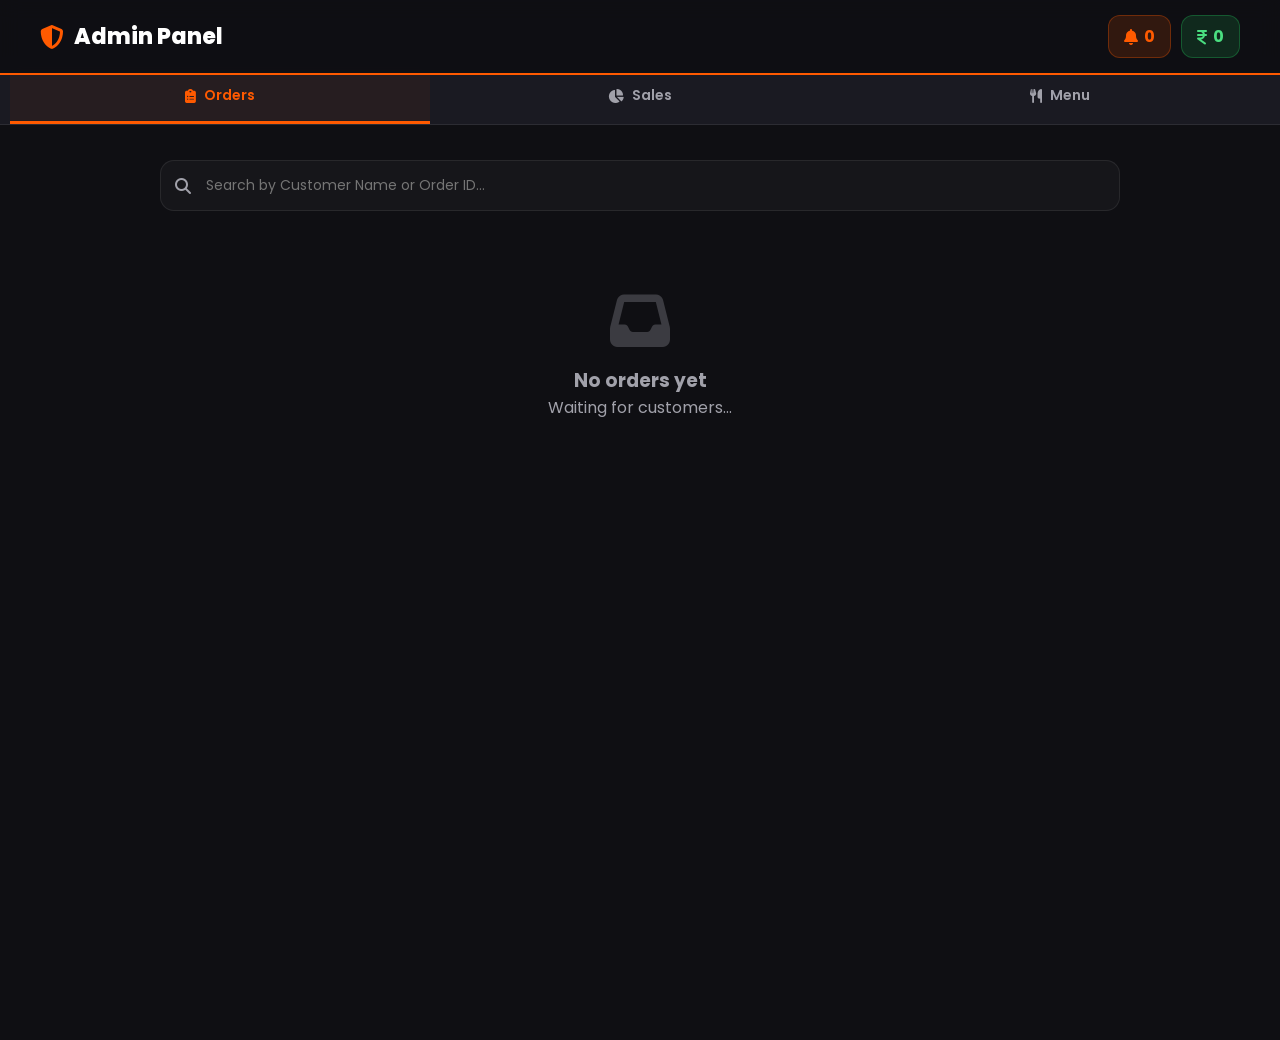
==== admin.html @ 586076c8 "Add files via upload" ====
<!DOCTYPE html>
<html lang="en">
<head>
    <meta charset="UTF-8">
    <meta name="viewport" content="width=device-width, initial-scale=1.0">
    <title>Admin Panel - Craving Soul</title>
    <link rel="stylesheet" href="css/admin.css">
    <link href="https://fonts.googleapis.com/css2?family=Poppins:wght@300;400;500;600;700;800;900&display=swap" rel="stylesheet">
    <link rel="stylesheet" href="https://cdnjs.cloudflare.com/ajax/libs/font-awesome/6.5.0/css/all.min.css">
    
    <!-- Firebase SDKs -->
    <script src="https://www.gstatic.com/firebasejs/9.23.0/firebase-app-compat.js"></script>
    <script src="https://www.gstatic.com/firebasejs/9.23.0/firebase-database-compat.js"></script>
</head>
<body>

<!-- HEADER -->
<header class="admin-header">
    <div class="header-content">
        <div class="logo">
            <i class="fas fa-shield-halved"></i>
            <h1>Admin Panel</h1>
        </div>
        <div class="header-stats">
            <div class="stat-badge">
                <i class="fas fa-bell"></i>
                <span id="activeOrders">0</span>
            </div>
            <div class="stat-badge earnings">
                <i class="fas fa-indian-rupee-sign"></i>
                <span id="totalEarnings">0</span>
            </div>
        </div>
    </div>
</header>

<!-- TAB NAVIGATION (Naya Sales Tab add kiya hai) -->
<nav class="tab-nav">
    <button class="tab-btn active" onclick="switchTab('orders')">
        <i class="fas fa-clipboard-list"></i> Orders
    </button>
    <button class="tab-btn" onclick="switchTab('analytics')">
        <i class="fas fa-chart-pie"></i> Sales
    </button>
    <button class="tab-btn" onclick="switchTab('menu')">
        <i class="fas fa-utensils"></i> Menu
    </button>
</nav>

<!-- ===== ORDERS TAB ===== -->
<section class="tab-content active" id="tab-orders">
    <div class="search-container">
        <i class="fas fa-search"></i>
        <input type="text" id="orderSearch" placeholder="Search by Customer Name or Order ID..." oninput="filterOrders()">
    </div>
    <div class="orders-container" id="ordersContainer">
        <div class="no-orders" id="noOrders">
            <i class="fas fa-inbox"></i>
            <h3>No orders yet</h3>
            <p>Waiting for customers...</p>
        </div>
    </div>
</section>

<!-- ===== 📊 SALES ANALYTICS TAB (NAYA) ===== -->
<section class="tab-content" id="tab-analytics">
    <div class="analytics-header-box">
        <h2>Item-wise Sales Report</h2>
        <p>Track which items are generating the most revenue.</p>
    </div>
    <div class="analytics-grid" id="analyticsGrid">
        <!-- Sales data will load here dynamically -->
    </div>
</section>

<!-- ===== MENU MANAGER TAB ===== -->
<section class="tab-content" id="tab-menu">
    <div class="add-item-card">
        <h3><i class="fas fa-plus-circle"></i> Add New Item</h3>
        <form id="addItemForm" onsubmit="addMenuItem(event)">
            <div class="form-row">
                <div class="form-group">
                    <label>Item Name</label>
                    <input type="text" id="itemName" placeholder="e.g. Veg Burger" required>
                </div>
                <div class="form-group">
                    <label>Price (₹)</label>
                    <input type="number" id="itemPrice" placeholder="e.g. 60" required min="1">
                </div>
            </div>
            <div class="form-group">
                <label>Description</label>
                <input type="text" id="itemDesc" placeholder="Short description..." required>
            </div>
            <div class="form-group">
                <label>Image URL</label>
                <input type="url" id="itemImage" placeholder="https://... (image link)">
            </div>
            <button type="submit" class="btn-add-item">
                <i class="fas fa-plus"></i> Add to Menu
            </button>
        </form>
    </div>
    <div class="menu-list" id="menuList"></div>
</section>

<!-- QR Modal for Admin -->
<div class="modal-overlay" id="adminPayModal" style="display:none;">
    <div class="modal-content">
        <button class="modal-close" onclick="closeAdminPayModal()"><i class="fas fa-times"></i></button>
        <h2 style="color:#FF5A00; text-align:center; margin-bottom:15px;">
            <i class="fas fa-qrcode"></i> Receive Payment
        </h2>
        <div class="qr-container" style="text-align:center;">
            <img id="adminQrImg" src="" alt="QR Code" style="width:180px; height:180px; object-fit:contain;">
        </div>
        <div style="text-align:center; margin:15px 0;">
            <span style="color:#A1A1AA;">Amount to Collect:</span><br>
            <span style="font-size:36px; font-weight:900; color:#FACC15;" id="adminPayAmount">₹0</span>
        </div>
        <button class="btn-add-item" onclick="closeAdminPayModal()" style="margin-top:10px;">
            <i class="fas fa-check"></i> Done
        </button>
    </div>
</div>

<audio id="notifSound" preload="auto"><source src="https://assets.mixkit.co/active_storage/sfx/2869/2869-preview.mp3" type="audio/mpeg"></audio>

<script src="js/admin.js"></script>
</body>
</html>
---- css/admin.css ----
* { margin: 0; padding: 0; box-sizing: border-box; }

:root {
    --primary: #FF5A00;
    --primary-dark: #E64A00;
    --secondary: #FACC15;
    --bg: #0F0F13;
    --card: #1A1A22;
    --text: #F8F8F8;
    --muted: #A1A1AA;
    --border: rgba(255, 255, 255, 0.08);
}

body { font-family: 'Poppins', sans-serif; background: var(--bg); color: var(--text); min-height: 100vh; }

.admin-header { background: rgba(15, 15, 19, 0.95); padding: 15px 20px; position: fixed; top: 0; left: 0; right: 0; z-index: 1000; border-bottom: 2px solid var(--primary); backdrop-filter: blur(10px); }
.header-content { max-width: 1200px; margin: 0 auto; display: flex; justify-content: space-between; align-items: center; }
.logo { display: flex; align-items: center; gap: 10px; }
.logo i { font-size: 24px; color: var(--primary); }
.logo h1 { font-size: 22px; font-weight: 800; color: #fff; }
.header-stats { display: flex; gap: 10px; }
.stat-badge { display: flex; align-items: center; gap: 6px; background: rgba(255, 90, 0, 0.15); padding: 8px 15px; border-radius: 12px; font-weight: 700; color: var(--primary); border: 1px solid rgba(255, 90, 0, 0.3); }
.stat-badge.earnings { background: rgba(34, 197, 94, 0.15); color: #4ADE80; border-color: rgba(34, 197, 94, 0.3); }

.tab-nav { position: fixed; top: 70px; left: 0; right: 0; z-index: 999; display: flex; background: var(--card); border-bottom: 1px solid var(--border); padding: 0 10px; }
.tab-btn { flex: 1; padding: 15px 10px; background: none; border: none; color: var(--muted); font-family: 'Poppins'; font-weight: 600; font-size: 14px; cursor: pointer; transition: 0.3s; border-bottom: 3px solid transparent; display: flex; align-items: center; justify-content: center; gap: 8px; }
.tab-btn.active { color: var(--primary); border-bottom-color: var(--primary); background: rgba(255, 90, 0, 0.05); }

.tab-content { display: none; margin-top: 140px; padding: 20px; max-width: 1000px; margin-left: auto; margin-right: auto; }
.tab-content.active { display: block; }

.search-container { position: relative; margin-bottom: 20px; }
.search-container i { position: absolute; left: 15px; top: 50%; transform: translateY(-50%); color: var(--muted); }
.search-container input { width: 100%; padding: 14px 15px 14px 45px; background: rgba(255,255,255,0.03); border: 1px solid var(--border); border-radius: 14px; color: #fff; font-family: 'Poppins'; font-size: 14px; transition: 0.3s; }
.search-container input:focus { border-color: var(--primary); outline: none; }

.orders-container { display: flex; flex-direction: column; gap: 15px; }
.no-orders { text-align: center; padding: 60px 20px; color: var(--muted); }
.no-orders i { font-size: 60px; margin-bottom: 15px; opacity: 0.3; }

.order-card { background: var(--card); border-radius: 20px; padding: 20px; border: 1px solid var(--border); }
.order-top { display: flex; justify-content: space-between; align-items: center; margin-bottom: 15px; }
.order-id { font-size: 18px; font-weight: 800; color: var(--primary); }
.order-time { font-size: 12px; color: var(--muted); }
.order-status-badge { padding: 5px 12px; border-radius: 50px; font-size: 11px; font-weight: 700; text-transform: uppercase; }
.badge-received { background: rgba(255, 90, 0, 0.15); color: var(--primary); border: 1px solid rgba(255, 90, 0, 0.3); }
.badge-preparing { background: rgba(250, 204, 21, 0.15); color: var(--secondary); border: 1px solid rgba(250, 204, 21, 0.3); }
.badge-ready { background: rgba(34, 197, 94, 0.15); color: #4ADE80; border: 1px solid rgba(34, 197, 94, 0.3); }

.order-items-list { background: rgba(0, 0, 0, 0.3); border-radius: 12px; padding: 15px; margin-bottom: 15px; }
.order-item-row { display: flex; justify-content: space-between; padding: 6px 0; border-bottom: 1px solid var(--border); font-size: 14px; }
.order-item-qty { color: var(--secondary); font-weight: 700; }
.order-total-row { display: flex; justify-content: space-between; align-items: center; padding-top: 10px; margin-top: 10px; border-top: 2px solid var(--border); }
.order-total-value { font-size: 22px; font-weight: 900; color: var(--primary); }

.order-payment-badge { display: inline-flex; align-items: center; gap: 6px; padding: 6px 14px; border-radius: 50px; font-size: 12px; font-weight: 700; margin-bottom: 15px; }
.pay-cash { background: rgba(34, 197, 94, 0.15); color: #4ADE80; border: 1px solid rgba(34, 197, 94, 0.3); }
.pay-upi { background: rgba(59, 130, 246, 0.15); color: #60A5FA; border: 1px solid rgba(59, 130, 246, 0.3); }
.pay-warning { background: rgba(250, 204, 21, 0.15)!important; color: var(--secondary)!important; border: 1px solid rgba(250, 204, 21, 0.3)!important; animation: blink 1.5s infinite; }
@keyframes blink { 0%,100%{opacity:1;} 50%{opacity:0.5;} }

.order-actions { display: flex; gap: 10px; flex-wrap: wrap; }
.order-btn { flex: 1; padding: 12px; border: none; border-radius: 12px; font-family: 'Poppins'; font-weight: 700; font-size: 13px; cursor: pointer; transition: 0.2s; display: flex; align-items: center; justify-content: center; gap: 8px; min-width: 120px; }
.btn-preparing { background: var(--secondary); color: #111; }
.btn-ready { background: #22C55E; color: white; }
.btn-pay-now { background: #3B82F6; color: white; }
.btn-done { background: #A855F7; color: white; }
.btn-delete-order { background: transparent; border: 1px solid #EF4444; color: #EF4444; }
.btn-verify { background: #22C55E !important; color: white !important; width: 100%; margin-bottom: 15px; padding: 14px; font-size: 14px; }

/* ===== 📊 NAYA SALES ANALYTICS CSS ===== */
.analytics-header-box { background: linear-gradient(135deg, rgba(255,90,0,0.15), transparent); border: 1px solid rgba(255,90,0,0.3); padding: 20px; border-radius: 16px; margin-bottom: 20px; text-align: center; }
.analytics-header-box h2 { color: var(--primary); font-size: 20px; font-weight: 800; margin-bottom: 5px; }
.analytics-header-box p { color: var(--muted); font-size: 13px; }
.analytics-grid { display: flex; flex-direction: column; gap: 12px; }
.analytics-card { background: var(--card); border: 1px solid var(--border); border-radius: 14px; padding: 18px; display: flex; justify-content: space-between; align-items: center; }
.analytics-rank { background: var(--primary); color: white; width: 28px; height: 28px; border-radius: 8px; display: flex; justify-content: center; align-items: center; font-weight: 800; font-size: 14px; margin-right: 12px; }
.analytics-info { flex: 1; }
.analytics-name { font-size: 16px; font-weight: 700; color: #fff; margin-bottom: 4px; }
.analytics-qty { font-size: 13px; color: var(--muted); font-weight: 600; }
.analytics-qty span { color: var(--text); }
.analytics-amount { text-align: right; }
.analytics-revenue { font-size: 20px; font-weight: 900; color: var(--secondary); }
.analytics-label { font-size: 10px; color: var(--muted); text-transform: uppercase; letter-spacing: 1px; }

/* ===== MENU MANAGER ===== */
.add-item-card { background: var(--card); border-radius: 20px; padding: 25px; border: 1px solid var(--border); margin-bottom: 25px; }
.form-row { display: flex; gap: 15px; }
.form-group { flex: 1; margin-bottom: 15px; }
.form-group label { display: block; font-size: 12px; color: var(--muted); margin-bottom: 6px; font-weight: 600; }
.form-group input { width: 100%; padding: 12px 15px; background: rgba(255,255,255,0.03); border: 1px solid var(--border); border-radius: 12px; color: #fff; font-family: 'Poppins'; }
.btn-add-item { width: 100%; padding: 15px; background: var(--primary); border: none; color: white; font-weight: 700; border-radius: 12px; cursor: pointer; display: flex; justify-content: center; align-items: center; gap: 8px; }
.menu-list-item { display: flex; align-items: center; gap: 15px; background: var(--card); border-radius: 16px; padding: 15px; margin-bottom:12px; border: 1px solid var(--border); }
.menu-list-item img { width: 60px; height: 60px; border-radius: 12px; object-fit: cover; }
.menu-list-details { flex: 1; }
.menu-list-name { font-weight: 700; font-size: 15px; }
.menu-list-price { font-size: 18px; font-weight: 800; color: var(--primary); margin-right: 15px; }
.btn-delete-item { width: 40px; height: 40px; border-radius: 12px; border: 1px solid rgba(239, 68, 68, 0.3); background: rgba(239, 68, 68, 0.1); color: #EF4444; cursor: pointer; }

/* MODALS & TOAST */
.modal-overlay { position: fixed; inset: 0; background: rgba(0,0,0,0.8); z-index: 3000; display: flex; align-items: center; justify-content: center; padding: 20px; backdrop-filter: blur(5px); }
.modal-content { background: var(--card); border-radius: 24px; padding: 30px; width: 100%; max-width: 380px; position: relative; border: 1px solid var(--border); }
.modal-close { position: absolute; top: 15px; right: 15px; background: rgba(255,255,255,0.05); border: none; color: var(--muted); width: 32px; height: 32px; border-radius: 50%; cursor: pointer; }
.qr-container { background: white; padding: 15px; border-radius: 16px; display: inline-block; }

.admin-toast { position: fixed; bottom: 30px; left: 50%; transform: translateX(-50%); background: #22C55E; color: white; padding: 12px 25px; border-radius: 50px; font-weight: 600; font-size: 14px; z-index: 9999; box-shadow: 0 5px 20px rgba(34, 197, 94, 0.4); }

@media (max-width: 768px) { .form-row { flex-direction: column; gap: 0; } .order-actions { flex-direction: column; } .order-btn { min-width: 100%; } }
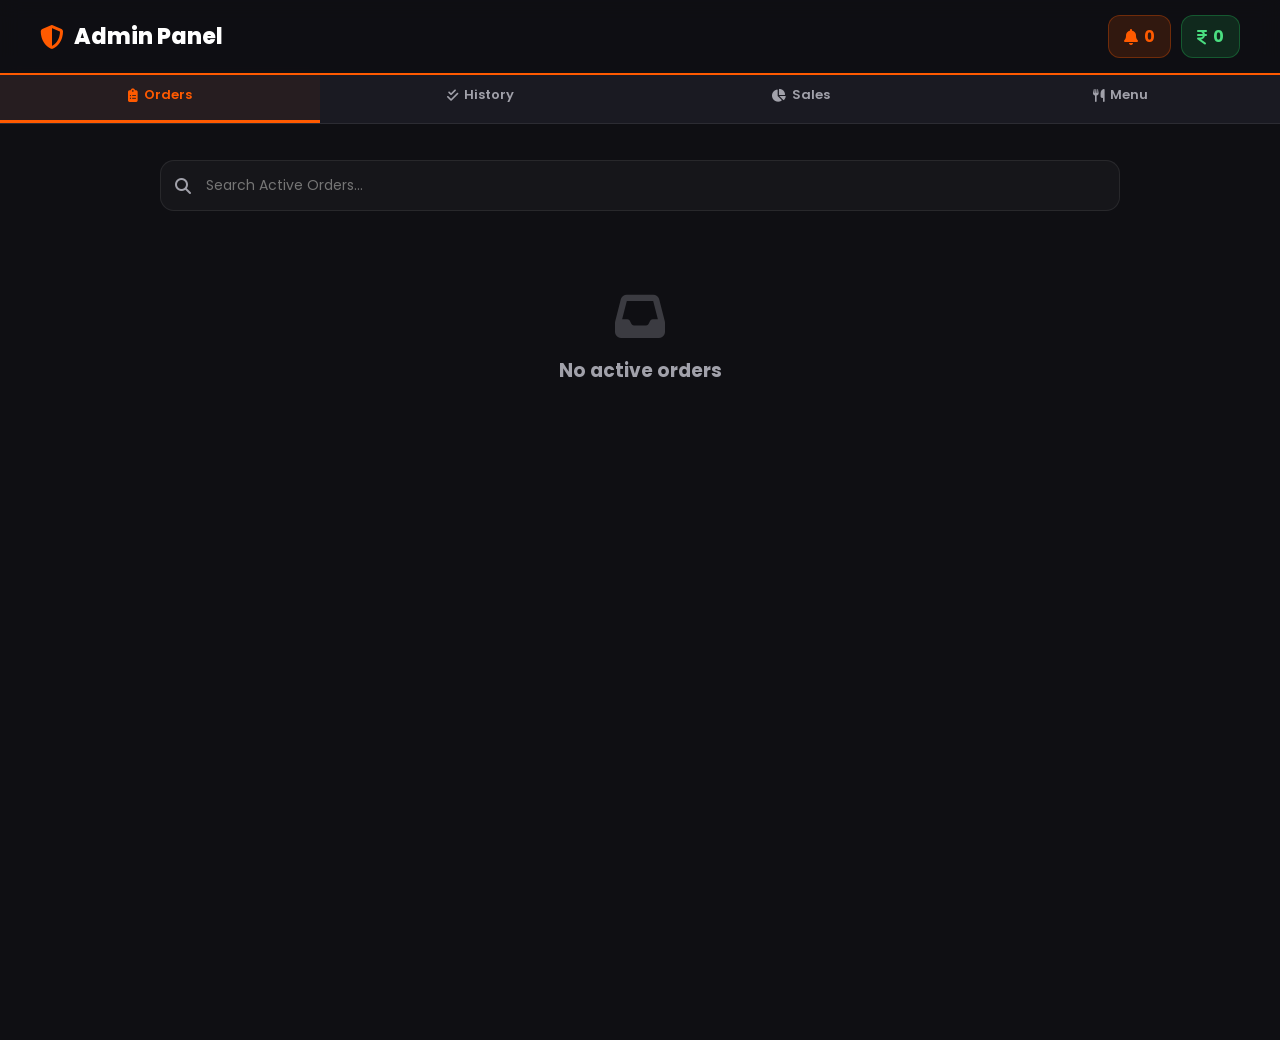
==== commit e2abe7fb: "Update admin.html" ====
--- a/admin.html
+++ b/admin.html
@@ -34,10 +34,13 @@
     </div>
 </header>
 
-<!-- TAB NAVIGATION (Naya Sales Tab add kiya hai) -->
+<!-- TAB NAVIGATION (Naya History Tab add kiya hai) -->
 <nav class="tab-nav">
     <button class="tab-btn active" onclick="switchTab('orders')">
         <i class="fas fa-clipboard-list"></i> Orders
+    </button>
+    <button class="tab-btn" onclick="switchTab('history')">
+        <i class="fas fa-check-double"></i> History
     </button>
     <button class="tab-btn" onclick="switchTab('analytics')">
         <i class="fas fa-chart-pie"></i> Sales
@@ -47,34 +50,61 @@
     </button>
 </nav>
 
-<!-- ===== ORDERS TAB ===== -->
+<!-- ===== ACTIVE ORDERS TAB ===== -->
 <section class="tab-content active" id="tab-orders">
     <div class="search-container">
         <i class="fas fa-search"></i>
-        <input type="text" id="orderSearch" placeholder="Search by Customer Name or Order ID..." oninput="filterOrders()">
+        <input type="text" id="orderSearch" placeholder="Search Active Orders..." oninput="renderAllOrders()">
     </div>
     <div class="orders-container" id="ordersContainer">
-        <div class="no-orders" id="noOrders">
-            <i class="fas fa-inbox"></i>
-            <h3>No orders yet</h3>
-            <p>Waiting for customers...</p>
-        </div>
+        <div class="no-orders"><i class="fas fa-inbox"></i><h3>No active orders</h3></div>
     </div>
 </section>
 
-<!-- ===== 📊 SALES ANALYTICS TAB (NAYA) ===== -->
+<!-- ===== 📜 HISTORY (COMPLETED ORDERS) TAB (NAYA) ===== -->
+<section class="tab-content" id="tab-history">
+    <div class="search-container">
+        <i class="fas fa-search"></i>
+        <input type="text" id="historySearch" placeholder="Search Completed Orders..." oninput="renderAllOrders()">
+    </div>
+    <div class="orders-container" id="completedOrdersContainer">
+        <div class="no-orders"><i class="fas fa-history"></i><h3>No completed orders</h3></div>
+    </div>
+</section>
+
+<!-- ===== SALES ANALYTICS TAB ===== -->
 <section class="tab-content" id="tab-analytics">
     <div class="analytics-header-box">
         <h2>Item-wise Sales Report</h2>
         <p>Track which items are generating the most revenue.</p>
     </div>
-    <div class="analytics-grid" id="analyticsGrid">
-        <!-- Sales data will load here dynamically -->
-    </div>
+    <div class="analytics-grid" id="analyticsGrid"></div>
 </section>
 
-<!-- ===== MENU MANAGER TAB ===== -->
+<!-- ===== MENU & SETTINGS TAB ===== -->
 <section class="tab-content" id="tab-menu">
+    
+    <!-- UPI SETTINGS CARD -->
+    <div class="add-item-card" style="border-color: rgba(59, 130, 246, 0.4); background: linear-gradient(145deg, #1A1A22, #141824);">
+        <h3 style="color: #60A5FA;"><i class="fas fa-qrcode"></i> UPI Payment Settings</h3>
+        <form id="upiSettingsForm" onsubmit="saveUpiSettings(event)">
+            <div class="form-row">
+                <div class="form-group">
+                    <label>Your UPI ID</label>
+                    <input type="text" id="adminUpiId" placeholder="e.g. 9876543210@paytm" required>
+                </div>
+                <div class="form-group">
+                    <label>Stall Display Name</label>
+                    <input type="text" id="adminUpiName" placeholder="e.g. Craving Soul" required>
+                </div>
+            </div>
+            <button type="submit" class="btn-add-item" style="background: linear-gradient(135deg, #3B82F6, #1D4ED8);">
+                <i class="fas fa-save"></i> Save UPI Settings
+            </button>
+        </form>
+    </div>
+
+    <!-- ADD ITEM CARD -->
     <div class="add-item-card">
         <h3><i class="fas fa-plus-circle"></i> Add New Item</h3>
         <form id="addItemForm" onsubmit="addMenuItem(event)">
@@ -101,8 +131,41 @@
             </button>
         </form>
     </div>
+    
     <div class="menu-list" id="menuList"></div>
 </section>
+
+<!-- ✏️ EDIT MENU ITEM MODAL (NAYA) -->
+<div class="modal-overlay" id="editItemModal" style="display:none;">
+    <div class="modal-content" style="max-width: 450px;">
+        <button class="modal-close" onclick="closeEditModal()"><i class="fas fa-times"></i></button>
+        <h3 style="color:var(--primary); margin-bottom: 20px;"><i class="fas fa-pen"></i> Edit Item</h3>
+        <form id="editItemForm" onsubmit="saveEditedItem(event)">
+            <input type="hidden" id="editItemKey">
+            <div class="form-row">
+                <div class="form-group">
+                    <label>Item Name</label>
+                    <input type="text" id="editItemName" required>
+                </div>
+                <div class="form-group">
+                    <label>Price (₹)</label>
+                    <input type="number" id="editItemPrice" required min="1">
+                </div>
+            </div>
+            <div class="form-group">
+                <label>Description</label>
+                <input type="text" id="editItemDesc" required>
+            </div>
+            <div class="form-group">
+                <label>Image URL</label>
+                <input type="url" id="editItemImage">
+            </div>
+            <button type="submit" class="btn-add-item" style="background: #3B82F6;">
+                <i class="fas fa-save"></i> Save Changes
+            </button>
+        </form>
+    </div>
+</div>
 
 <!-- QR Modal for Admin -->
 <div class="modal-overlay" id="adminPayModal" style="display:none;">
@@ -128,4 +191,4 @@
 
 <script src="js/admin.js"></script>
 </body>
-</html>+</html>
--- a/css/admin.css
+++ b/css/admin.css
@@ -22,8 +22,10 @@
 .stat-badge { display: flex; align-items: center; gap: 6px; background: rgba(255, 90, 0, 0.15); padding: 8px 15px; border-radius: 12px; font-weight: 700; color: var(--primary); border: 1px solid rgba(255, 90, 0, 0.3); }
 .stat-badge.earnings { background: rgba(34, 197, 94, 0.15); color: #4ADE80; border-color: rgba(34, 197, 94, 0.3); }
 
-.tab-nav { position: fixed; top: 70px; left: 0; right: 0; z-index: 999; display: flex; background: var(--card); border-bottom: 1px solid var(--border); padding: 0 10px; }
-.tab-btn { flex: 1; padding: 15px 10px; background: none; border: none; color: var(--muted); font-family: 'Poppins'; font-weight: 600; font-size: 14px; cursor: pointer; transition: 0.3s; border-bottom: 3px solid transparent; display: flex; align-items: center; justify-content: center; gap: 8px; }
+/* TAB BAR UPGRADED TO SCROLL ON MOBILE */
+.tab-nav { position: fixed; top: 70px; left: 0; right: 0; z-index: 999; display: flex; background: var(--card); border-bottom: 1px solid var(--border); overflow-x: auto; white-space: nowrap; scrollbar-width: none; }
+.tab-nav::-webkit-scrollbar { display: none; }
+.tab-btn { flex: 1; min-width: 90px; padding: 15px 10px; background: none; border: none; color: var(--muted); font-family: 'Poppins'; font-weight: 600; font-size: 13px; cursor: pointer; transition: 0.3s; border-bottom: 3px solid transparent; display: flex; align-items: center; justify-content: center; gap: 6px; }
 .tab-btn.active { color: var(--primary); border-bottom-color: var(--primary); background: rgba(255, 90, 0, 0.05); }
 
 .tab-content { display: none; margin-top: 140px; padding: 20px; max-width: 1000px; margin-left: auto; margin-right: auto; }
@@ -36,7 +38,7 @@
 
 .orders-container { display: flex; flex-direction: column; gap: 15px; }
 .no-orders { text-align: center; padding: 60px 20px; color: var(--muted); }
-.no-orders i { font-size: 60px; margin-bottom: 15px; opacity: 0.3; }
+.no-orders i { font-size: 50px; margin-bottom: 15px; opacity: 0.3; }
 
 .order-card { background: var(--card); border-radius: 20px; padding: 20px; border: 1px solid var(--border); }
 .order-top { display: flex; justify-content: space-between; align-items: center; margin-bottom: 15px; }
@@ -46,6 +48,7 @@
 .badge-received { background: rgba(255, 90, 0, 0.15); color: var(--primary); border: 1px solid rgba(255, 90, 0, 0.3); }
 .badge-preparing { background: rgba(250, 204, 21, 0.15); color: var(--secondary); border: 1px solid rgba(250, 204, 21, 0.3); }
 .badge-ready { background: rgba(34, 197, 94, 0.15); color: #4ADE80; border: 1px solid rgba(34, 197, 94, 0.3); }
+.badge-completed { background: transparent; color: var(--muted); border: 1px solid var(--muted); }
 
 .order-items-list { background: rgba(0, 0, 0, 0.3); border-radius: 12px; padding: 15px; margin-bottom: 15px; }
 .order-item-row { display: flex; justify-content: space-between; padding: 6px 0; border-bottom: 1px solid var(--border); font-size: 14px; }
@@ -68,7 +71,7 @@
 .btn-delete-order { background: transparent; border: 1px solid #EF4444; color: #EF4444; }
 .btn-verify { background: #22C55E !important; color: white !important; width: 100%; margin-bottom: 15px; padding: 14px; font-size: 14px; }
 
-/* ===== 📊 NAYA SALES ANALYTICS CSS ===== */
+/* ===== SALES ANALYTICS ===== */
 .analytics-header-box { background: linear-gradient(135deg, rgba(255,90,0,0.15), transparent); border: 1px solid rgba(255,90,0,0.3); padding: 20px; border-radius: 16px; margin-bottom: 20px; text-align: center; }
 .analytics-header-box h2 { color: var(--primary); font-size: 20px; font-weight: 800; margin-bottom: 5px; }
 .analytics-header-box p { color: var(--muted); font-size: 13px; }
@@ -94,8 +97,10 @@
 .menu-list-item img { width: 60px; height: 60px; border-radius: 12px; object-fit: cover; }
 .menu-list-details { flex: 1; }
 .menu-list-name { font-weight: 700; font-size: 15px; }
-.menu-list-price { font-size: 18px; font-weight: 800; color: var(--primary); margin-right: 15px; }
-.btn-delete-item { width: 40px; height: 40px; border-radius: 12px; border: 1px solid rgba(239, 68, 68, 0.3); background: rgba(239, 68, 68, 0.1); color: #EF4444; cursor: pointer; }
+.menu-list-price { font-size: 18px; font-weight: 800; color: var(--primary); margin-right: 10px; }
+.menu-actions-right { display: flex; gap: 8px; }
+.btn-edit-item { width: 38px; height: 38px; border-radius: 10px; border: 1px solid rgba(59, 130, 246, 0.4); background: rgba(59, 130, 246, 0.1); color: #60A5FA; cursor: pointer; display:flex; justify-content:center; align-items:center; }
+.btn-delete-item { width: 38px; height: 38px; border-radius: 10px; border: 1px solid rgba(239, 68, 68, 0.4); background: rgba(239, 68, 68, 0.1); color: #EF4444; cursor: pointer; display:flex; justify-content:center; align-items:center; }
 
 /* MODALS & TOAST */
 .modal-overlay { position: fixed; inset: 0; background: rgba(0,0,0,0.8); z-index: 3000; display: flex; align-items: center; justify-content: center; padding: 20px; backdrop-filter: blur(5px); }
@@ -105,4 +110,4 @@
 
 .admin-toast { position: fixed; bottom: 30px; left: 50%; transform: translateX(-50%); background: #22C55E; color: white; padding: 12px 25px; border-radius: 50px; font-weight: 600; font-size: 14px; z-index: 9999; box-shadow: 0 5px 20px rgba(34, 197, 94, 0.4); }
 
-@media (max-width: 768px) { .form-row { flex-direction: column; gap: 0; } .order-actions { flex-direction: column; } .order-btn { min-width: 100%; } }+@media (max-width: 768px) { .form-row { flex-direction: column; gap: 0; } .order-actions { flex-direction: column; } .order-btn { min-width: 100%; } }
